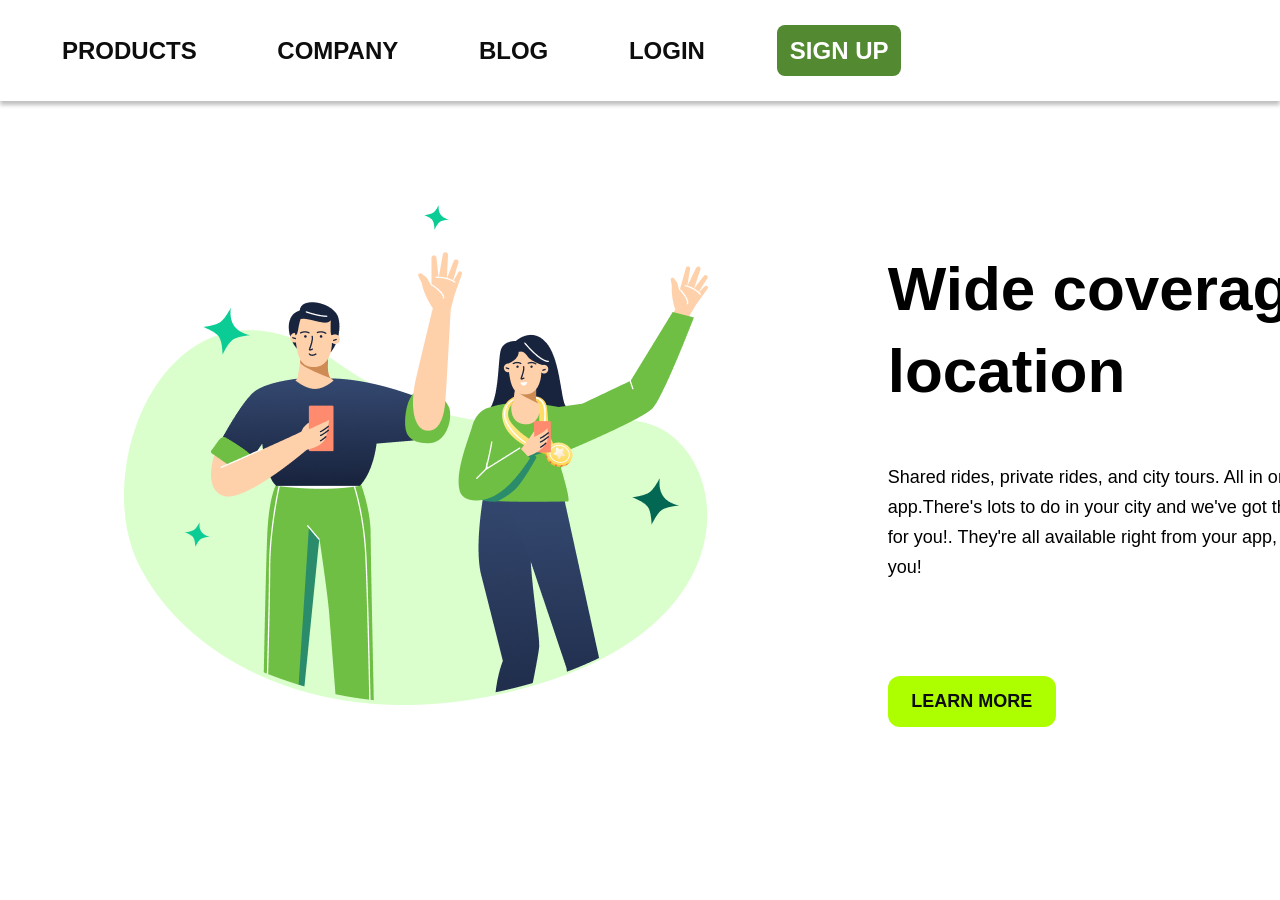
==== index.html @ df202257 "index renomeado" ====
<!DOCTYPE html>
<html lang="pt-br">


<head>
    <meta charset="UTF-8">
    <meta name="viewport" content="width=device-width, initial-scale=1.0">
    <title>Desafio 1 HTML/CSS</title>
    <link rel="stylesheet" href="stylesd1-responsivo.css">
</head>

<body>
    <header>
        <!--<div class="logo">logo</div>-->
        <nav class="menu">
            <ul>
                <li><a class="link" class="products" href="#">Products</a></li>
                <li><a class="link" class="company" href="#">Company</a></li>
                <li><a class="link" class="blog" href="#">Blog</a></li>
                <li><a class="link" class="login" href="#">Login</a></li>
                <li><a href="#"><button class="signup">Sign up</button></a></li>
            </ul>
        </nav>
    </header>

    <main>
        <section class="section">
            <div class="image">
                <img src="../assets/Posito.png" alt="">
            </div>
            <div class="caixaTexto">
                <h1>Wide coverage location</h1>
                <p>Shared rides, private rides, and city tours. All in one app.There's lots to do in your city and
                    we've got the ride for you!. They're all available right from your app, thank you!</p>
                <button class="learn-more">Learn More</button>
            </div>
        </section>
    </main>
</body>

</html>
---- stylesd1-responsivo.css ----
* {
    margin: 0;
    padding: 0;
    box-sizing: border-box;
}

body {
    font-family: Montserrat, Helvetica, sans-serif;
    background-color: #FFFFFF;
    overflow-x: hidden;
}


header {
    display: flex;
    justify-content: space-between;
    padding: 20px 30px;

    text-decoration: none;
    text-align: center;
    align-items: center;
    font-weight: 600;
    font-size: 24px;
    box-shadow: 0px 4px 4px rgba(0, 0, 0, 0.25);

    line-height: 25px;
    position: sticky;
}

.link {
    color: #0D0D0D;
    text-transform: uppercase;
    text-decoration: none;
    margin-left: 15px;
    padding: 12px;
}

.link:hover {
    background: goldenrod;
    color: #ADFF00;
    border-radius: 8px;
    cursor: pointer;
    border: none;


}

.signup {
    background: #538931;
    border-radius: 8px;
    padding: 10px 4px;
    text-decoration: none;
    color: #FFFFFF;
    border: none;
    font-weight: 600;
    font-size: 24px;
    z-index: 1000;
    text-transform: uppercase;
    width: 124px;
    height: 51px;

}

h1 {
    font-size: 62px;
    font-weight: 700;
    margin-left: 15%;
    padding-right: 2%;
    line-height: 82px;
    width: 582px;
    height: 164px;
    margin-top: 15%;
}

p {
    font-size: 18px;
}

.learn-more {
    background-color: #ADFF00;
    border-radius: 12px;
    padding: 5px 10px;
    text-decoration: none;
    color: #0D0D0D;
    width: 168px;
    height: 51px;
    text-decoration: none;
}

.learn-more:hover {
    cursor: pointer;
    background: blue;
    color: white;
    border-radius: 8px;
}

.menu :hover {
    color: #ADFF00;

}

.menu li {
    display: inline-block;
    list-style: none;
    gap: 50px;
    margin-right: 25px;
    padding: 5px;
    flex: 1;
    text-decoration: none;
}



button {
    cursor: pointer;
    border: none;
    border-radius: 8px;
    padding: 10px 4px;
    text-decoration: none;
    color: #FFFFFF;
    font-weight: 600;
    font-size: 18px;
    text-transform: uppercase;
    width: 140px;
    height: 51px;
    margin-left: 15%;
    text-decoration: none;
}

button :hover {
    cursor: pointer;
    background: blue;
    color: white;
    border-radius: 8px;

}

.image {
    width: 10dw;
    height: 20dh;
    margin-left: 5%;
    margin-top: 2%;

}

main {
    display: flex;
    justify-content: space-between;
    align-items: center;
    padding: 20px 30px;
    gap: 50px;

}

section {
    display: flex;
    justify-content: space-between;
    align-items: center;
    padding: 20px 30px;
    gap: 50px;
}

.caixaTexto {
    display: flex;
    flex-direction: column;
    justify-content: center;
    align-items: right;
    padding: 20px 30px;
    gap: 50px;
}

p {
    margin-left: 15%;
    margin-right: 16%;
    line-height: 30px;
    padding-right: 20%;
    justify-content: center;
    width: 582px;
    height: 164px;

}

.signup:hover {
    cursor: pointer;
    color: #ADFF00;
    border: none;
    background: #000000;
}

@media screen and (max-width: 500px) {
    header {
        display: flex;
        align-items: center;
        justify-content: center;
        background: #ADFF00;
        position: fixed;
        top: 0;
        left: 0;
        width: 100%;
        padding: 4px 2px;
        box-sizing: border-box;
        z-index: 999;
    }

    header nav.menu {
        width: 100%;
    }

    header .menu ul {
        display: flex;
        flex-direction: row;
        flex-wrap: nowrap;
        align-items: center;
        justify-content: space-around;
        list-style: none;
        margin: 0;
        padding: 0;
        width: 100%;
    }

    .menu li {
        display: flex;
        align-items: center;
        padding: 0;
        margin: 0;
        flex-shrink: 1;
    }

    .link {
        display: flex;
        align-items: center;
        justify-content: center;
        text-decoration: none;
        font-weight: 600;
        font-size: 10px;
        color: #0D0D0D;
        padding: 4px 2px;
        height: 36px;
        white-space: nowrap;
    }

    .link:hover {
        background: rgba(79, 106, 76, 0.833);
        color: #ADFF00;
        border-radius: 6px;
    }

    .menu li a {
        display: flex;
        align-items: center;
    }

    header .signup {
        display: flex;
        align-items: center;
        justify-content: center;
        font-size: 10px;
        font-weight: 600;
        width: 62px;
        height: 28px;
        padding: 0;
        margin: 0;
        border-radius: 6px;
        background: #538931;
        color: #fff;
        white-space: nowrap;
        border: none;
    }

    .signup:hover {
        background: rgba(79, 106, 76, 0.833);
        color: #ADFF00;
        cursor: pointer;
    }

    /* só isso para o conteúdo não ficar atrás do header fixo */
    main,
    section {
        margin-top: 50px;
    }

    .section {
        position: relative;
        display: block;
        width: 100%;
        height: 100%;
        margin-top: 3vh;
        margin-left: 0%;
    }


    .image {
        display: block;
        width: 100%;
        height: 100%;
        margin-right: 25px;
        margin-left: 0%;
    }

    .caixaTexto {
        width: 100%;
        height: 100%;
        margin: 0px;
        gap: 10px;
    }

    h1 {
        font-size: 62px;
        font-weight: 700;
        margin-left: 0%;
        margin-right: 0%;
        margin-top: 15%;
    }

    p {
        margin-left: 0%;
        margin-right: 0%;
        padding-right: 5%;
        justify-content: center;
        width: 180%;
        height: 100%;

    }

    main {
        padding: 0px;
    }

    .learn-more {
        width: 150px;
        height: 40px;
        font-size: 16px;
        margin: 10px 0;
    }

    a:-webkit-any-link {
        cursor: pointer;
        text-decoration: none;
    }
    ul{
        margin-left: 25px;
    }
}
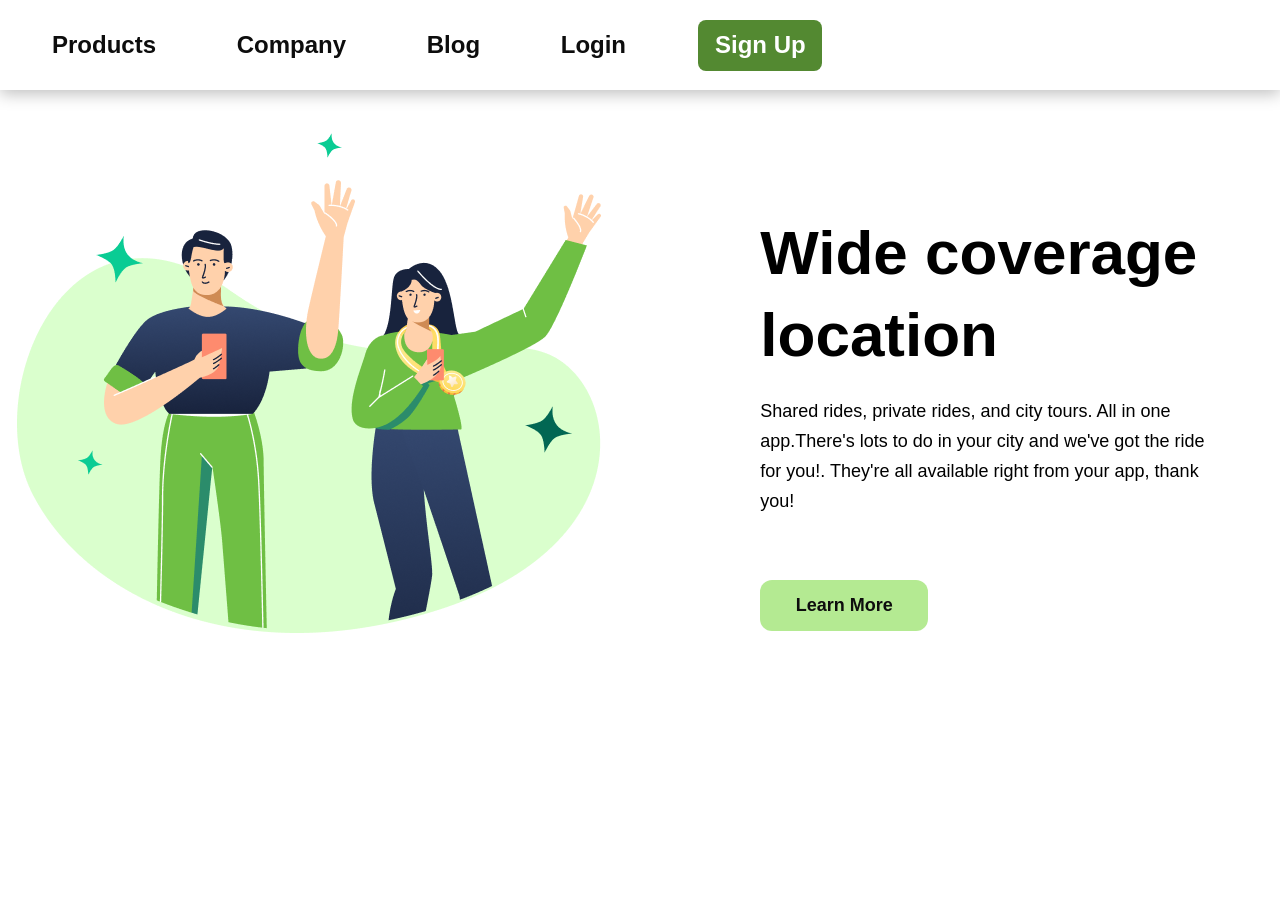
==== commit 4dc4beae: "Fix image source path in index.html" ====
--- a/index.html
+++ b/index.html
@@ -26,7 +26,7 @@
     <main>
         <section class="section">
             <div class="image">
-                <img src="../assets/Posito.png" alt="">
+                <img src="./assets/Posito.png" alt="">
             </div>
             <div class="caixaTexto">
                 <h1>Wide coverage location</h1>
@@ -38,4 +38,4 @@
     </main>
 </body>
 
-</html>+</html>
--- a/stylesd1-responsivo.css
+++ b/stylesd1-responsivo.css
@@ -8,28 +8,30 @@
     font-family: Montserrat, Helvetica, sans-serif;
     background-color: #FFFFFF;
     overflow-x: hidden;
+    width: 100vw;
+    height: 100vh;
 }
 
 
 header {
     display: flex;
     justify-content: space-between;
-    padding: 20px 30px;
-
+    padding: 10px 20px;
     text-decoration: none;
     text-align: center;
     align-items: center;
     font-weight: 600;
     font-size: 24px;
-    box-shadow: 0px 4px 4px rgba(0, 0, 0, 0.25);
-
+    box-shadow: 0px 4px 15px rgba(0, 0, 0, 0.25);
+    width: 100vw;
+    height: 10vh;
     line-height: 25px;
     position: sticky;
 }
 
 .link {
     color: #0D0D0D;
-    text-transform: uppercase;
+    text-transform: capitalize;
     text-decoration: none;
     margin-left: 15px;
     padding: 12px;
@@ -55,7 +57,7 @@
     font-weight: 600;
     font-size: 24px;
     z-index: 1000;
-    text-transform: uppercase;
+    text-transform: capitalize;
     width: 124px;
     height: 51px;
 
@@ -77,21 +79,21 @@
 }
 
 .learn-more {
-    background-color: #ADFF00;
+    background-color: #ade888e8;
     border-radius: 12px;
     padding: 5px 10px;
     text-decoration: none;
     color: #0D0D0D;
     width: 168px;
     height: 51px;
-    text-decoration: none;
+    text-transform: capitalize;
 }
 
 .learn-more:hover {
     cursor: pointer;
-    background: blue;
+    background: rgba(1, 1, 84, 0.744);
     color: white;
-    border-radius: 8px;
+    border-radius: 6px;
 }
 
 .menu :hover {
@@ -102,7 +104,7 @@
 .menu li {
     display: inline-block;
     list-style: none;
-    gap: 50px;
+    gap: 40px;
     margin-right: 25px;
     padding: 5px;
     flex: 1;
@@ -136,10 +138,10 @@
 }
 
 .image {
-    width: 10dw;
+    width: 5dw;
     height: 20dh;
-    margin-left: 5%;
-    margin-top: 2%;
+   
+    margin-top: 1%;
 
 }
 
@@ -147,8 +149,8 @@
     display: flex;
     justify-content: space-between;
     align-items: center;
-    padding: 20px 30px;
-    gap: 50px;
+    padding: 5px 15px;
+    gap: 30px;
 
 }
 
@@ -156,8 +158,8 @@
     display: flex;
     justify-content: space-between;
     align-items: center;
-    padding: 20px 30px;
-    gap: 50px;
+    padding: 10px 15px 30px 2px;
+    gap: 30px;
 }
 
 .caixaTexto {
@@ -166,7 +168,8 @@
     justify-content: center;
     align-items: right;
     padding: 20px 30px;
-    gap: 50px;
+    gap: 20px;
+    margin-right: 30px;
 }
 
 p {
@@ -192,13 +195,12 @@
         display: flex;
         align-items: center;
         justify-content: center;
-        background: #ADFF00;
+        /*background: #ADFF00;*/
         position: fixed;
         top: 0;
         left: 0;
         width: 100%;
-        padding: 4px 2px;
-        box-sizing: border-box;
+        padding: 5px 10px;
         z-index: 999;
     }
 
@@ -232,9 +234,9 @@
         justify-content: center;
         text-decoration: none;
         font-weight: 600;
-        font-size: 10px;
+        font-size: 13px;
         color: #0D0D0D;
-        padding: 4px 2px;
+        padding: 5px 10px;
         height: 36px;
         white-space: nowrap;
     }
@@ -254,15 +256,15 @@
         display: flex;
         align-items: center;
         justify-content: center;
-        font-size: 10px;
+        font-size: 13px;
         font-weight: 600;
-        width: 62px;
-        height: 28px;
-        padding: 0;
+        width: 70px;
+        height: 36px;
+        padding: 5px 10px;
         margin: 0;
         border-radius: 6px;
-        background: #538931;
-        color: #fff;
+        background: #ade888e8;
+        color: #000000;
         white-space: nowrap;
         border: none;
     }
@@ -276,7 +278,9 @@
     /* só isso para o conteúdo não ficar atrás do header fixo */
     main,
     section {
-        margin-top: 50px;
+        margin-top: 30px;
+        margin-left: 20px;
+        margin-right: 20px;
     }
 
     .section {
@@ -327,7 +331,7 @@
     }
 
     .learn-more {
-        width: 150px;
+        width: 140px;
         height: 40px;
         font-size: 16px;
         margin: 10px 0;
